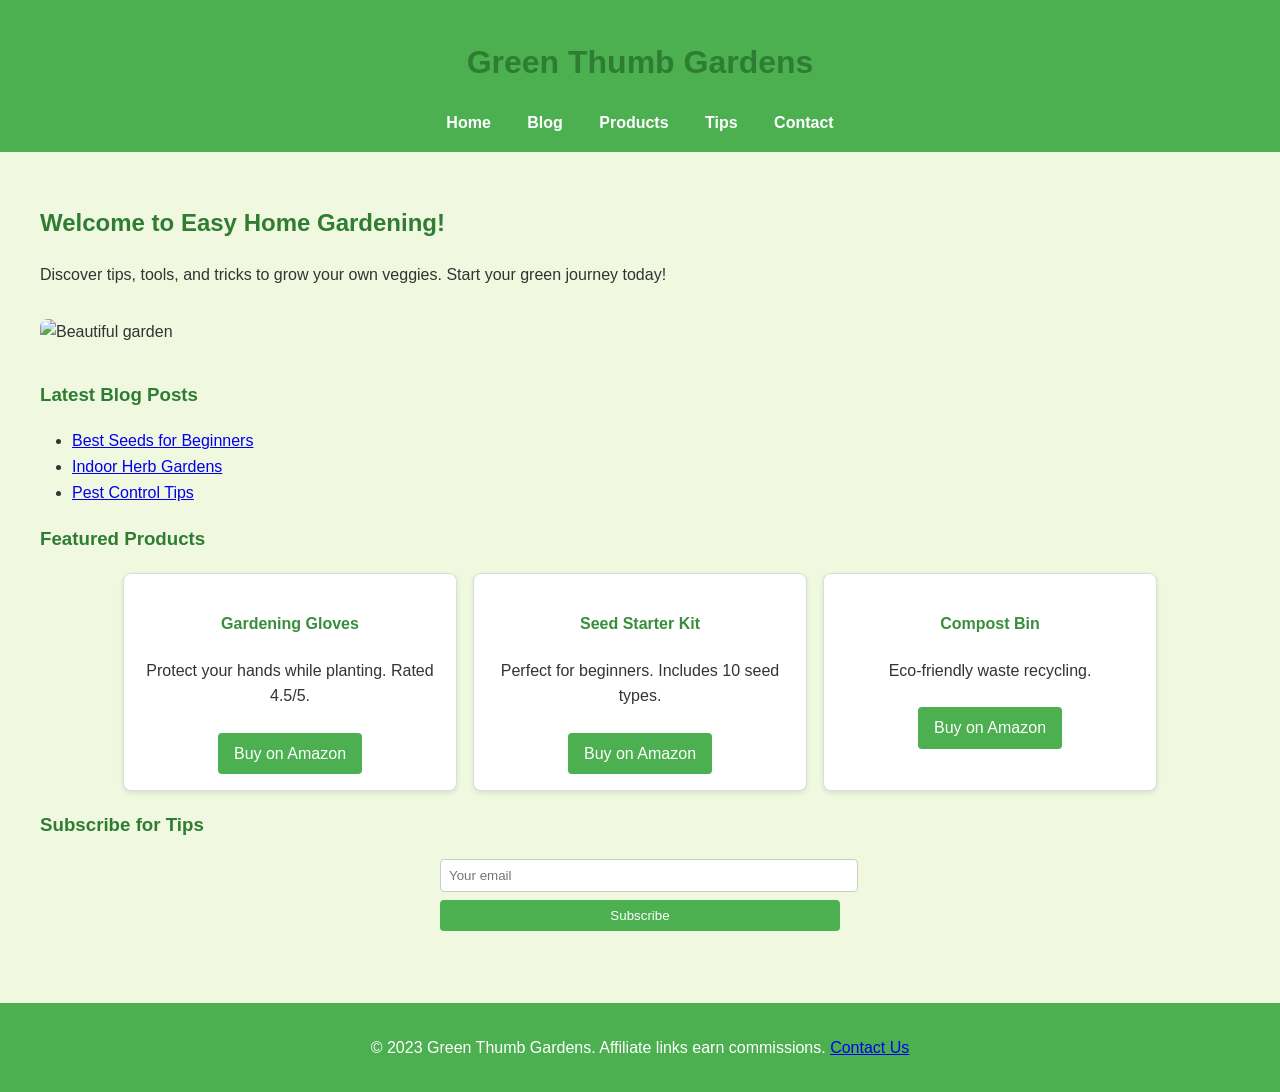
==== index.html @ 0bfd91a2 "Add files via upload" ====
<!DOCTYPE html>
<html lang="en">
<head>
    <meta charset="UTF-8">
    <meta name="viewport" content="width=device-width, initial-scale=1.0">
    <title>Green Thumb Gardens - Home Gardening Tips</title>
    <link rel="stylesheet" href="style.css">
</head>
<body>
    <header>
        <h1>Green Thumb Gardens</h1>
        <nav>
            <a href="index.html">Home</a>
            <a href="blog.html">Blog</a>
            <a href="product.html">Products</a>
            <a href="tips.html">Tips</a>
            <a href="contact.html">Contact</a>
        </nav>
    </header>
    <main>
        <section>
            <h2>Welcome to Easy Home Gardening!</h2>
            <p>Discover tips, tools, and tricks to grow your own veggies. Start your green journey today!</p>
            <img src="images/garden.jpg" alt="Beautiful garden">
            <h3>Latest Blog Posts</h3>
            <ul>
                <li><a href="blog.html#post1">Best Seeds for Beginners</a></li>
                <li><a href="blog.html#post2">Indoor Herb Gardens</a></li>
                <li><a href="blog.html#post3">Pest Control Tips</a></li>
            </ul>
            <h3>Featured Products</h3>
            <div class="products">
                <div class="product">
                    <h4>Gardening Gloves</h4>
                    <p>Protect your hands while planting. Rated 4.5/5.</p>
                    <a href="https://amzn.to/3XYZ123" target="_blank">Buy on Amazon</a>
                </div>
                <div class="product">
                    <h4>Seed Starter Kit</h4>
                    <p>Perfect for beginners. Includes 10 seed types.</p>
                    <a href="https://amzn.to/3ABC456" target="_blank">Buy on Amazon</a>
                </div>
                <div class="product">
                    <h4>Compost Bin</h4>
                    <p>Eco-friendly waste recycling.</p>
                    <a href="https://amzn.to/3DEF789" target="_blank">Buy on Amazon</a>
                </div>
            </div>
            <h3>Subscribe for Tips</h3>
            <form action="https://formspree.io/f/your-form-id" method="POST">
                <input type="email" name="email" placeholder="Your email" required>
                <button type="submit">Subscribe</button>
            </form>
        </section>
    </main>
    <footer>
        <p>&copy; 2023 Green Thumb Gardens. Affiliate links earn commissions. <a href="contact.html">Contact Us</a></p>
    </footer>
    <script src="script.js"></script>
</body>
</html>
---- style.css ----
body { font-family: Arial, sans-serif; margin: 0; padding: 0; background-color: #f0f8e0; color: #333; line-height: 1.6; }
header { background-color: #4CAF50; color: white; padding: 1rem; text-align: center; }
nav a { margin: 0 1rem; color: white; text-decoration: none; font-weight: bold; }
nav a:hover { text-decoration: underline; }
main { padding: 2rem; max-width: 1200px; margin: auto; }
h1, h2, h3 { color: #2E7D32; }
img { max-width: 100%; height: auto; border-radius: 8px; margin: 1rem 0; }
.products { display: flex; gap: 1rem; flex-wrap: wrap; justify-content: center; }
.product { border: 1px solid #ddd; padding: 1rem; background: white; width: 300px; text-align: center; border-radius: 8px; box-shadow: 0 2px 5px rgba(0,0,0,0.1); }
.product h4 { color: #388E3C; }
.product a { display: inline-block; margin-top: 0.5rem; padding: 0.5rem 1rem; background: #4CAF50; color: white; text-decoration: none; border-radius: 4px; }
.product a:hover { background: #388E3C; }
form { max-width: 400px; margin: auto; }
input, textarea, button { display: block; width: 100%; margin: 0.5rem 0; padding: 0.5rem; border: 1px solid #ccc; border-radius: 4px; }
button { background: #4CAF50; color: white; border: none; cursor: pointer; }
button:hover { background: #388E3C; }
footer { text-align: center; padding: 1rem; background: #4CAF50; color: white; margin-top: 2rem; }
ul { list-style-type: disc; padding-left: 2rem; }
article { margin-bottom: 2rem; border-bottom: 1px solid #ddd; padding-bottom: 1rem; }
@media (max-width: 768px) { .products { flex-direction: column; align-items: center; } nav { display: flex; flex-direction: column; } nav a { margin: 0.5rem 0; } }
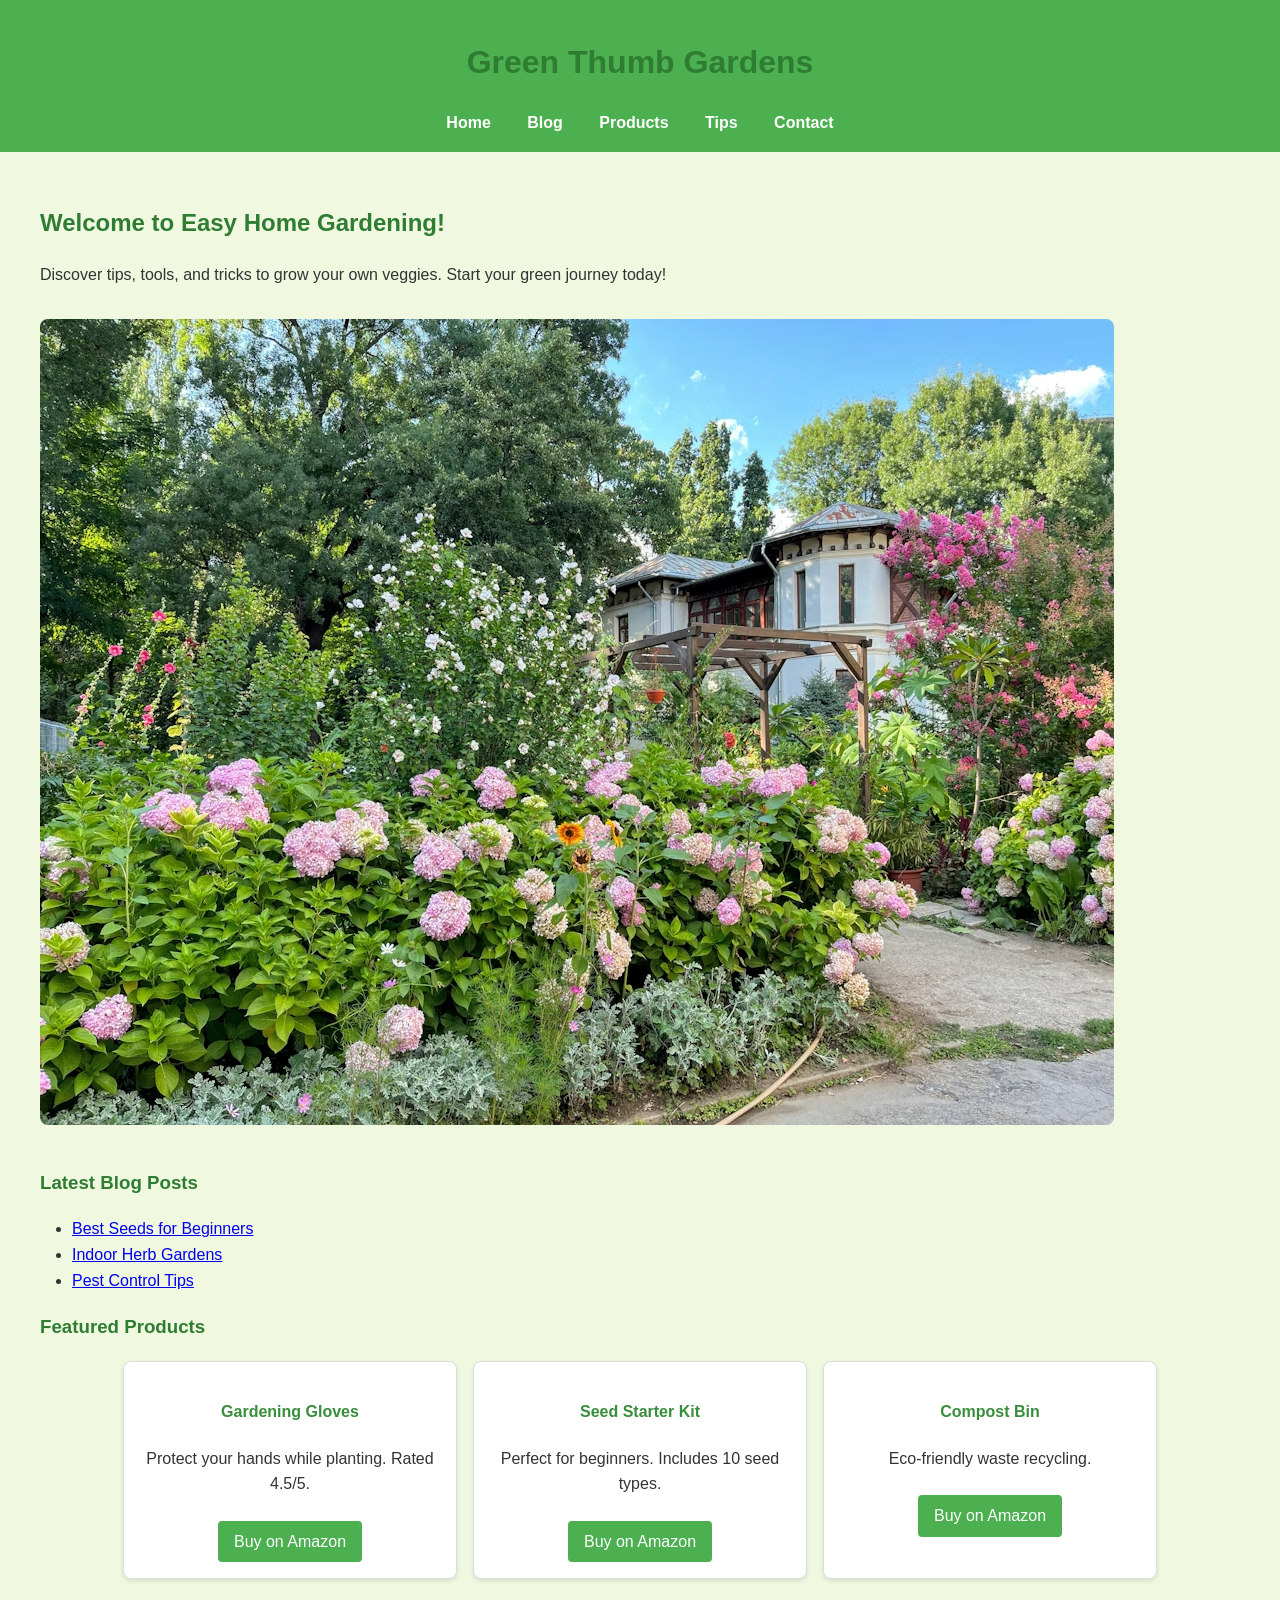
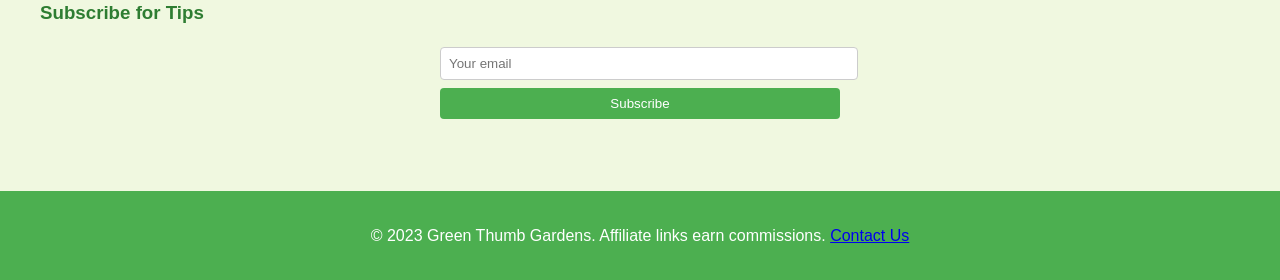
==== commit 1b17921e: "Fix HTML formatting and add missing image source" ====
--- a/index.html
+++ b/index.html
@@ -21,7 +21,7 @@
         <section>
             <h2>Welcome to Easy Home Gardening!</h2>
             <p>Discover tips, tools, and tricks to grow your own veggies. Start your green journey today!</p>
-            <img src="images/garden.jpg" alt="Beautiful garden">
+            <img src="garden.jpg" alt="Beautiful garden">
             <h3>Latest Blog Posts</h3>
             <ul>
                 <li><a href="blog.html#post1">Best Seeds for Beginners</a></li>
@@ -58,4 +58,5 @@
     </footer>
     <script src="script.js"></script>
 </body>
-</html>+
+</html>
